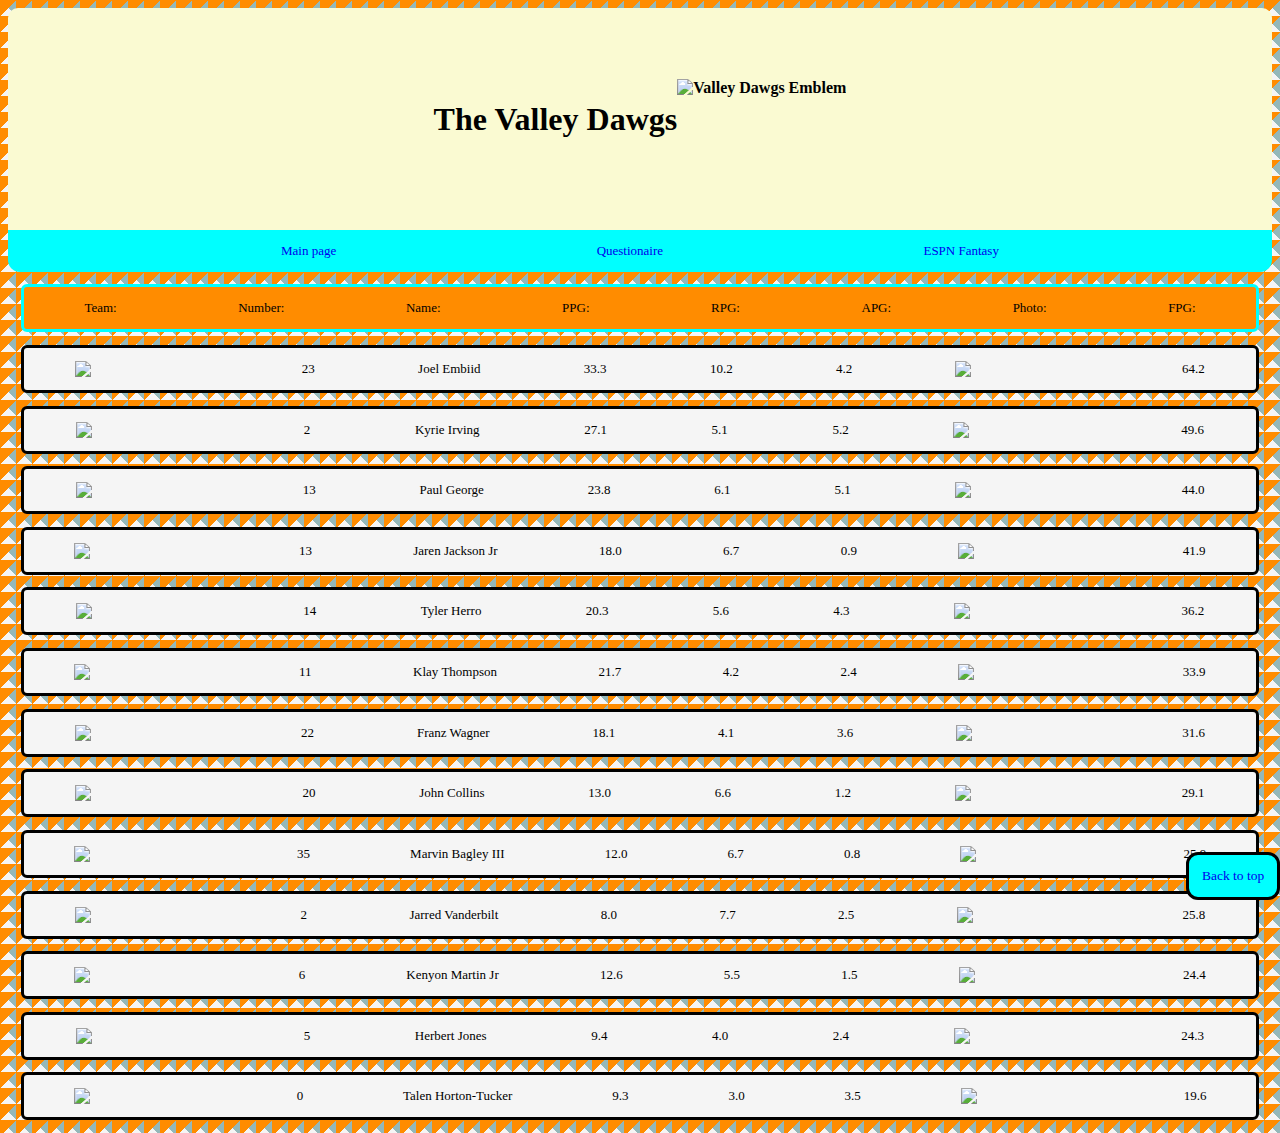
==== StatsVD.html @ 4ea9951b "Add files via upload" ====
<!DOCTYPE html>
<html>
    <head>
        <meta charset="UTF-8"/>
        <meta name="viewport" content="width=device-width, initial-scale=1"/>
        <link rel="stylesheet" href="web1.css" />
    </head>
    <body>
        <header>
            <h1> The Valley Dawgs </h1>
            <img src="img/Zombie_ValleyDawgs.svg"
                alt="Valley Dawgs Emblem">
        </header>
        <nav>
            <ul id="links_statspage">
                <li> <a href="InicioVD.html"> Main page </a></li>
                <li> <a href="FormularioVD.html"> Questionaire </a></li>
                <li> <a href="https://www.espn.com/fantasy/mens-basketball/"> ESPN Fantasy</a></li>
            </ul>
            <div id="footer_statspage">
                <a href="StatsVD.html"> Back to top </a>
            </div>
        </nav>
        <main id="main-stats">
            <section id="indice-stats">
                <div class="stats-row1">
                    <p> Team: </p>
                </div>
                <p> Number: </p>
                <p> Name: </p>
                <p> PPG: </p>
                <p> RPG: </p>
                <p> APG: </p>
                <p> Photo: </p>
                <p> FPG: </p>
            </section>
            <section class="player-stats-info">
                <img src="img/logo_philly.svg">
                <p> 23 </p>
                <p> Joel Embiid </p>
                <p> 33.3 </p>
                <p> 10.2 </p>
                <p> 4.2 </p>
                <img src="img/mug-embiid.webp">
                <p> 64.2 </p>
            </section>
            <section class="player-stats-info">
                <img src="img/logo_mavs.svg">
                <p> 2 </p>
                <p> Kyrie Irving </p>
                <p> 27.1 </p>
                <p> 5.1 </p>
                <p> 5.2 </p>
                <img src="img/mug-kyrie.avif">
                <p> 49.6 </p>
            </section>
            <section class="player-stats-info">
                <img src="img/logo_clippers.svg">
                <p> 13 </p>
                <p> Paul George </p>
                <p> 23.8 </p>
                <p> 6.1 </p>
                <p> 5.1 </p>
                <img src="img/mug-pg13.avif">
                <p> 44.0 </p>
            </section>
            <section class="player-stats-info">
                <img src="img/logo_memphis.svg">
                <p> 13 </p>
                <p> Jaren Jackson Jr </p>
                <p> 18.0 </p>
                <p> 6.7 </p>
                <p> 0.9 </p>
                <img src="img/mug-jjacksonjr.webp">
                <p> 41.9 </p>
            </section>
            <section class="player-stats-info">
                <img src="img/logo_miamiHeat.svg">
                <p> 14 </p>
                <p> Tyler Herro </p>
                <p> 20.3 </p>
                <p> 5.6 </p>
                <p> 4.3 </p>
                <img src="img/mug-tylerHerro.webp">
                <p> 36.2 </p>
            </section>
            <section class="player-stats-info">
                <img src="img/logo_warriors.svg">
                <p> 11 </p>
                <p> Klay Thompson </p>
                <p> 21.7 </p>
                <p> 4.2 </p>
                <p> 2.4 </p>
                <img src="img/mug-klay.webp">
                <p> 33.9 </p>
            </section>
            <section class="player-stats-info">
                <img src="img/logo_magic.svg">
                <p> 22 </p>
                <p> Franz Wagner </p>
                <p> 18.1 </p>
                <p> 4.1 </p>
                <p> 3.6 </p>
                <img src="img/mug-franzWagner.webp">
                <p> 31.6 </p>
            </section>
            <section class="player-stats-info">
                <img src="img/logo_hawks.svg">
                <p> 20 </p>
                <p> John Collins </p>
                <p> 13.0 </p>
                <p> 6.6 </p>
                <p> 1.2 </p>
                <img src="img/mug-johnCollins.webp">
                <p> 29.1 </p>
            </section>
            <section class="player-stats-info">
                <img src="img/logo_detroit.svg">
                <p> 35 </p>
                <p> Marvin Bagley III </p>
                <p> 12.0 </p>
                <p> 6.7 </p>
                <p> 0.8 </p>
                <img src="img/mug-marvinBagleyIII.webp">
                <p> 25.9 </p>
            </section>
            <section class="player-stats-info">
                <img src="img/logo_lakers.svg">
                <p> 2 </p>
                <p> Jarred Vanderbilt </p>
                <p> 8.0 </p>
                <p> 7.7 </p>
                <p> 2.5 </p>
                <img src="img/mug-vanderbilt.avif">
                <p> 25.8 </p>
            </section>
            <section class="player-stats-info">
                <img src="img/logo_rockets.svg">
                <p> 6 </p>
                <p> Kenyon Martin Jr </p>
                <p> 12.6 </p>
                <p> 5.5 </p>
                <p> 1.5 </p>
                <img src="img/mug-kjMartin.webp">
                <p> 24.4 </p>
            </section>
            <section class="player-stats-info">
                <img src="img/logo_pelicans.svg">
                <p> 5 </p>
                <p> Herbert Jones </p>
                <p> 9.4 </p>
                <p> 4.0 </p>
                <p> 2.4 </p>
                <img src="img/mug-herbJones.avif">
                <p> 24.3 </p>
            </section>
            <section class="player-stats-info">
                <img src="img/logo_utah.svg">
                <p> 0 </p>
                <p> Talen Horton-Tucker </p>
                <p> 9.3 </p>
                <p> 3.0 </p>
                <p> 3.5 </p>
                <img src="img/mug-tht.webp">
                <p> 19.6 </p>
            </section>
        </main>
    </body>
</html>
---- web1.css ----
/*Header y links - todas las paginas*/
html {
    font-family: 'Segoe UI';
    background: linear-gradient(135deg, darkorange 50%, transparent 0),linear-gradient(-135deg, #347b7e80 50%, transparent 0);
        background-size: 1em 1em;
        background-color: whitesmoke;
        opacity: 1
}
header {
    display: flex;
    justify-content: center;
    align-items: center;
    background-color: lightgoldenrodyellow;
    height: 6em;
    font-weight: bold;
    padding: 5%;
    border-top-left-radius: 10px;
    border-top-right-radius: 10px;
}
header img {
    height: 5em;
}
nav a {
    text-decoration: none;
}
h3 {
    display: flex;
    justify-content: center;
    background-color: black;
    border-radius: 12px;
    color: whitesmoke;
}
#links_mainpage, #links_statspage, #links_questionairepage {
    background-color: aqua;
    font-size: small;
    padding: 1%;
    margin: 0%;
    border-bottom-left-radius: 12px;
    border-bottom-right-radius: 12px;
    list-style-type: none;
    display: flex;
    justify-content: space-evenly;
}
#footer_mainpage, #footer_statspage, #footer_questionairepage{
    position: fixed;
    right: 0;
    bottom: 0;
    background-color: aqua;
    border-style: solid;
    border-width: 3px;
    border-color: black;
    padding: 1%;
    text-align: left;
    border-radius: 12px;
    font-size: 1.5vh;
}

/*Pagina principal*/
#starters .player-fotos, #bench-players .player-fotos{
    display: flex;
    justify-content: space-evenly;
    height: 5em;
    background-color: black;
    padding-top: 5px;
    padding-bottom: 5px;
    border-radius: 12px;
    border-style: solid;
    border-color: whitesmoke;
    border-width: 5px;
}
#section2 img, #section3 img {
    width: 99%;
    border-radius: 12px;
    border-style: solid;
    border-color: black;
    border-width: 5px;
}
/*Pagina PLAYER STATS*/
#indice-stats {
    display: flex;
    flex-direction: row;
    justify-content: space-around;
    background-color:darkorange;
    border-radius: 6px;
    margin: 1%;
    position: static;
    border-style: solid;
    border-color: aqua;
    font-size: small;
}
.player-stats-info {
    display: flex;
    flex-direction: row;
    justify-content: space-around;
    align-items: center;
    background-color: whitesmoke;
    border-radius: 6px;
    margin: 1%;
    border-style: solid;
    font-size: small;
}
.player-stats-info img {
    width: 10%;
}

/*Pagina Questionaire*/
.formulario {
    display:flex;
    justify-content: center;
    align-items: center;
    background-color: lightgoldenrodyellow;
}
.formulario h3 {
    width: 60%;
    border-width: 3px;
    border-style: solid;
    border-color: aqua;
}
#personal {
    width:100%;
    display: flex;
    flex-direction: column;
    border-top-left-radius: 10px;
    border-top-right-radius: 10px;
    margin-top: 10px;
    padding-bottom: 5%;
}
#general-baloncesto, #nba {
    width:100%;
    display: flex;
    flex-direction: column;
    padding-bottom: 5%;
}
#nba-questions {
    display:flex;
    justify-content: flex-start;
    flex-direction: column;
}
#enviar {
    border-bottom-left-radius: 10px;
    border-bottom-right-radius: 10px;
    padding: 5%;
}
button {
    background-color: aqua;
    font-size: 3vh;
    padding: 14px 40px;
    border-radius: 12px;
    border-width: 5px;
}
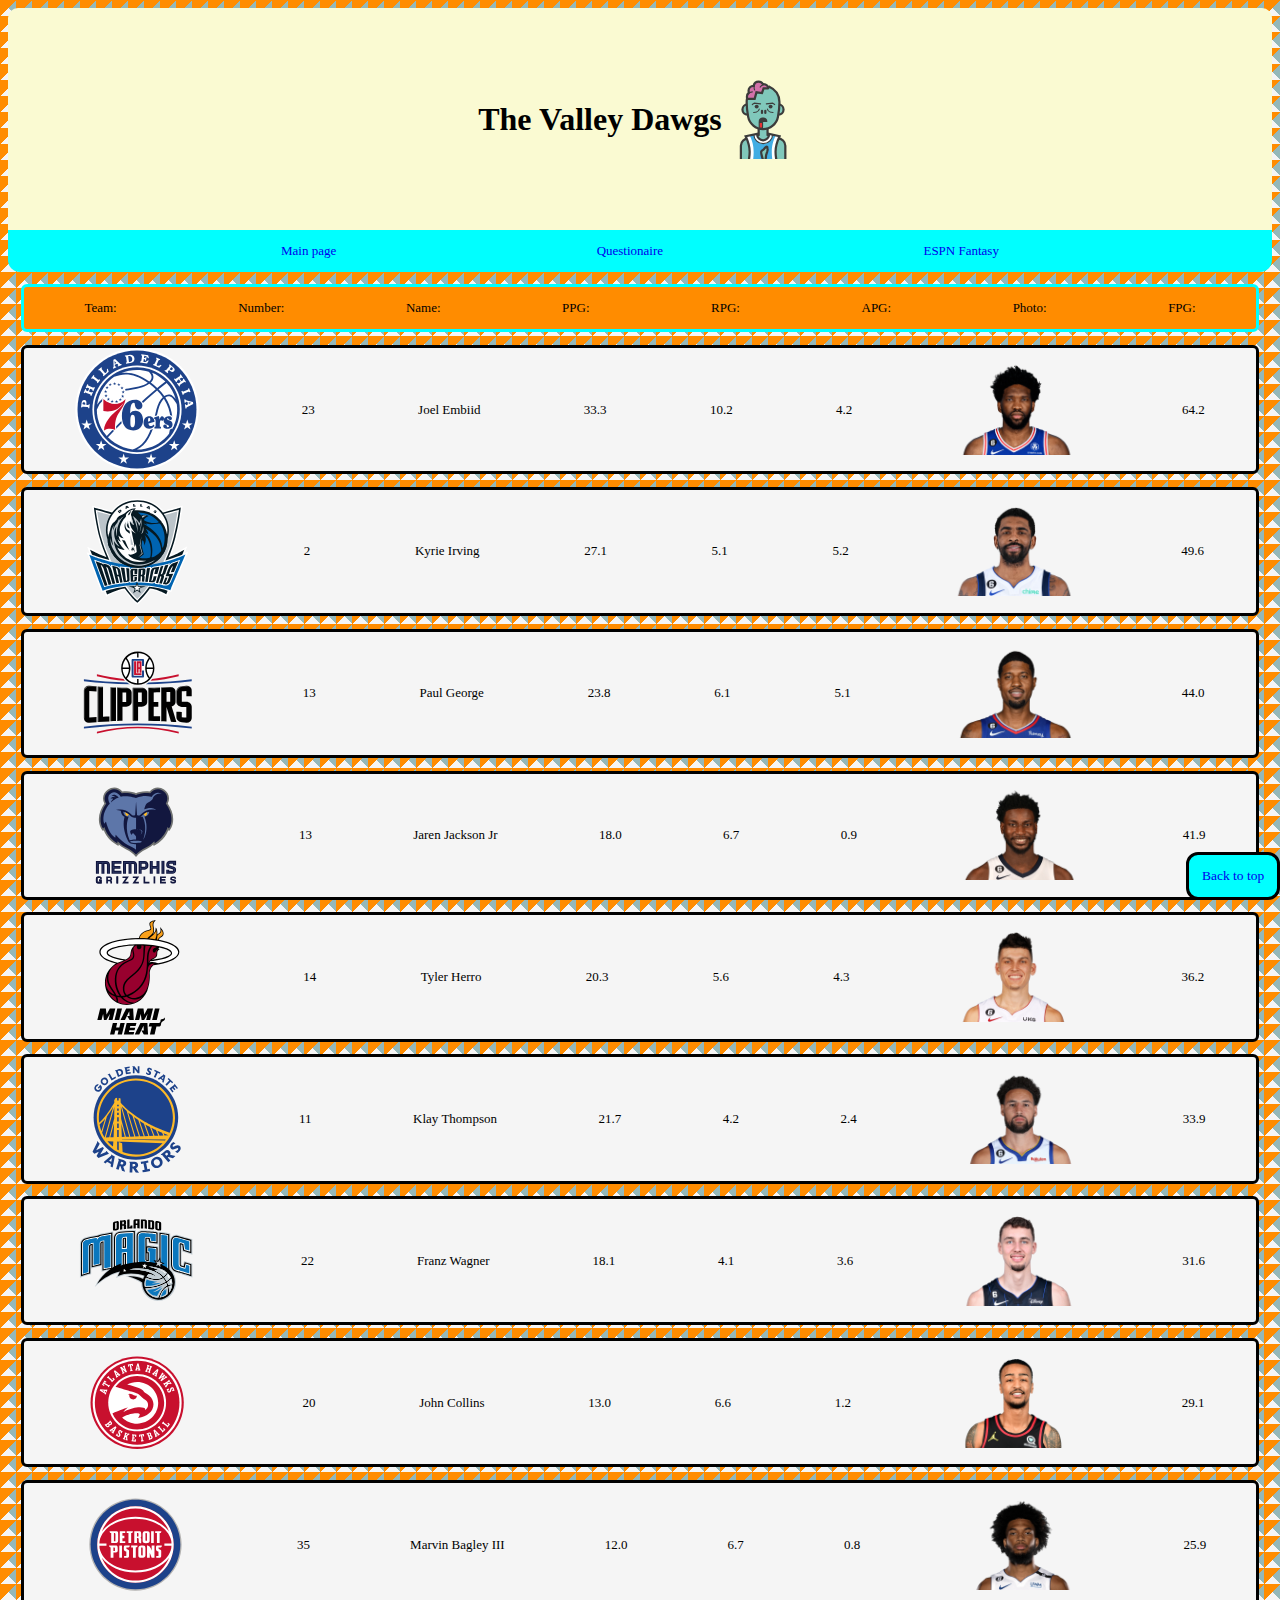
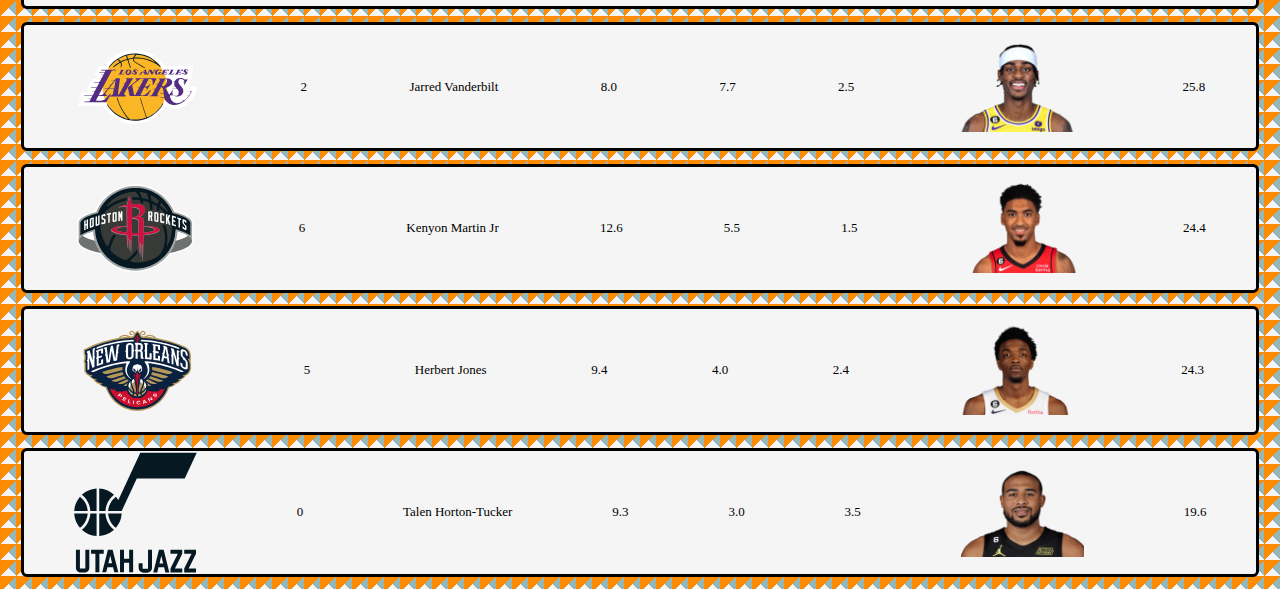
==== commit 1d0630bb: "Add files via upload" ====
--- a/StatsVD.html
+++ b/StatsVD.html
@@ -13,7 +13,7 @@
         </header>
         <nav>
             <ul id="links_statspage">
-                <li> <a href="InicioVD.html"> Main page </a></li>
+                <li> <a href="Index.html"> Main page </a></li>
                 <li> <a href="FormularioVD.html"> Questionaire </a></li>
                 <li> <a href="https://www.espn.com/fantasy/mens-basketball/"> ESPN Fantasy</a></li>
             </ul>
